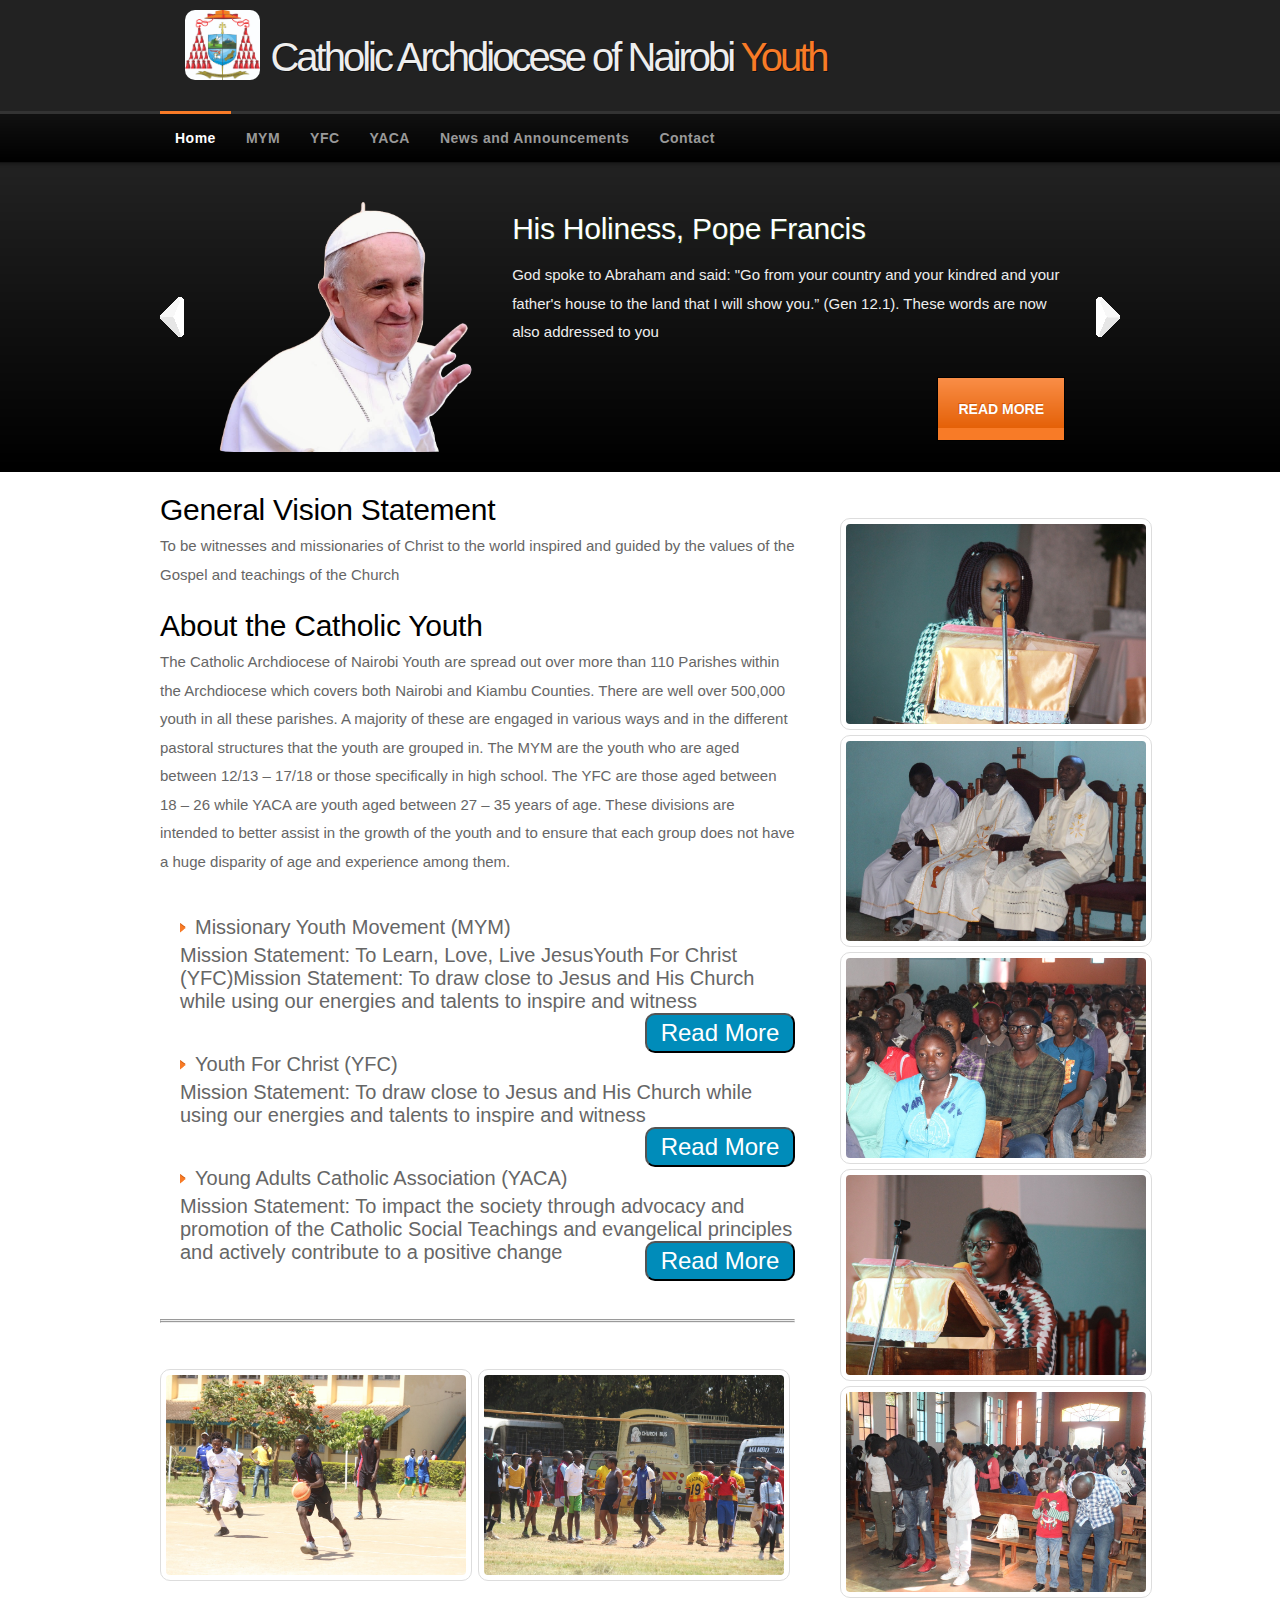
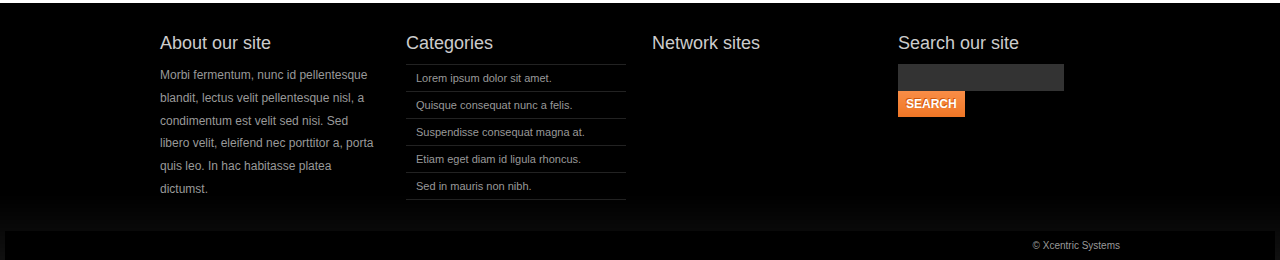
==== index.html @ f7fef1c1 "Adding read more to mym.." ====
<!DOCTYPE html PUBLIC "-//W3C//DTD XHTML 1.0 Strict//EN" "http://www.w3.org/TR/xhtml1/DTD/xhtml1-strict.dtd">
<html xmlns="http://www.w3.org/1999/xhtml">
<head>
<meta http-equiv="Content-Type" content="text/html; charset=utf-8" />
<title>Catholic Archdiocese of Nairobi Youth</title>
<link rel="stylesheet" href="styles.css" type="text/css" />
			
            
<script type="text/javascript" src="js/jquery.js"></script>
<script type="text/javascript" src="js/slider.js"></script>
<script type="text/javascript" src="js/superfish.js"></script>

<script type="text/javascript" src="js/custom.js"></script>

<!--
widget, a free CSS web template by ZyPOP (www.zypopwebtemplates.com)

Download: http://www.zypopwebtemplates.com

License: Creative Commons Attribution
//-->
</head>

<body class="homepage">
<div id="container">
   <div id="header">
        <div class="logo"><img src="images/logo.jpg" /></div>
    	<h1><a href="/">Catholic Archdiocese of Nairobi <strong>Youth</strong></a></h1>
        <!--<h2>Your website slogan here</h2>-->
        <div class="clear"></div>
    </div>
    <!--<div id="nav">-->
    	<!--<ul class="sf-menu dropdown">-->
        	<!--<li class="selected"><a href="index.html">Home</a></li>-->
            <!--<li><a class="has_submenu" href="examples.html">Examples</a>-->
            	<!--<ul>-->
                	<!--<li><a href="page.html">Static Text Page</a></li>-->
                    <!--<li><a href="noslides.html">Static Frontpage</a></li>-->
                    <!--<li><a href="#">Another link</a></li>-->
                <!--</ul>-->
            <!--</li>-->
            <!--<li><a class="has_submenu" href="#">Products</a>-->
            	<!--<ul>-->
                	<!--<li><a href="#">Product One</a></li>-->
                    <!--<li><a href="#">Product Two</a></li>-->
                    <!--<li><a href="#">Product Three</a></li>-->
                <!--</ul>-->
            <!--</li>-->
            <!--<li><a href="#">Solutions</a></li>-->
            <!--<li><a href="#">Contact</a></li>-->
        <!--</ul>-->
    <!--</div>-->



    <div id="nav">
        <ul class="sf-menu dropdown">
            <li class="selected"><a href="index.html">Home</a></li>
            <li><a href="#">MYM</a>
            </li>
            <li><a href="#">YFC</a>
            </li>
            <li><a href="#">YACA</a></li>
            <li><a href="#">News and Announcements</a> </li>
            <li><a href="#">Contact</a></li>
        </ul>
    </div>

    <div id="slides-container" class="slides-container">
        <div id="slides">
            
            <div>
                <!--<div class="slide-image slide-image-right"><img src="images/cardinal.jpg" alt="Slide #3 image" /></div>-->
                <div class="slide-image slide-image-right"><img src="images/pope.png" alt="Pope Francis" height="250px" /></div>
                <div class="slide-text">
                    <h2>His Holiness, Pope Francis</h2>
                    <p>God spoke to Abraham and said: "Go from your country and your kindred and your father's house to the land that I will show you.” (Gen 12.1). These words are now also addressed to you
                    </p>
                    <p class="frontpage-button"><a href="#">Read More</a></p>


                </div>
            </div>


            <div>
                <!--<div class="slide-image slide-image-right"><img src="images/cardinal.jpg" alt="Slide #3 image" /></div>-->
                <div class="slide-image slide-image-right"><img src="images/cardinal.jpg" alt="Cardinal John Njue" /></div>
                <div class="slide-text">
                    <h2>His Eminence, John Cardinal Njue</h2>
                    <p>Dear young people of the Archdiocese of Nairobi
                        Be witnesses to the Lord in word and in spreading the knowledge of His Name to your brothers and sisters.
                    </p>
                    <p class="frontpage-button"><a href="#">Read More</a></p>


                </div>
            </div>

            <div>
                <!--<div class="slide-image slide-image-right"><img src="images/cardinal.jpg" alt="Slide #3 image" /></div>-->
                <div class="slide-image slide-image-right"><img src="images/hunja.jpeg" alt="Fr. Edwin Hunja" height="250px"/></div>
                <div class="slide-text">
                    <h2>Rev. Fr. Edwin Hunja</h2>
                    <p>The desire to follow Christ and His Church is at once compelling and overwhelming. It is compelling because it is an adventure and one who follows it to the end becomes a blessing among many.
                    </p>
                    <p class="frontpage-button"><a href="#">Read More</a></p>


                </div>
            </div>


            <div>
                <div class="slide-image"><img src="images/dominic.jpeg" alt="Dominic K. George" height="250px" width="200px" /></div>
                <div class="slide-text">
                    <h2>Dominic K. George</h2>
                    <p>I am so glad to spend most of my life at the service of the youth and to join hands with all of you to help in building the City of God’s People.</p>
                    <p class="frontpage-button"><a href="#domstmnt">Read More</a></p>


                </div>
            </div>


        </div>
        <div class="controls"><span class="jFlowNext"><span>Next</span></span><span class="jFlowPrev"><span>Prev</span></span></div>
        <div id="myController" class="hidden">
            <span class="jFlowControl">Slide 1</span>
            <span class="jFlowControl">Slide 1</span>
            <span class="jFlowControl">Slide 1</span>
            <span class="jFlowControl">Slide 1</span>
<!--             <span class="jFlowControl">Slide 1</span>
 -->        </div>
    </div>

    <div id="body">
        <div id="content">
            <h3 class="box">
                <h2>General Vision Statement</h2>
                <p>To be witnesses and missionaries of Christ to the world inspired and guided by the values of the Gospel and teachings of the Church</p>
                <h2>About the Catholic Youth</h2>

                <p>The Catholic Archdiocese of Nairobi Youth are spread out over more than 110 Parishes within the Archdiocese which covers both Nairobi and Kiambu Counties. There are well over 500,000 youth in all these parishes. A majority of these are engaged in various ways and in the different pastoral structures that the youth are grouped in. The MYM are the youth who are aged between 12/13 – 17/18 or those specifically in high school. The YFC are those aged between 18 – 26 while YACA are youth aged between 27 – 35 years of age. These divisions are intended to better assist in the growth of the youth and to ensure that each group does not have a huge disparity of age and experience among them.
                </p>


                <ul class="styledlist">
                    <div class="padded-li">
                        <li> Missionary Youth Movement (MYM)</li>
                            Mission Statement: To Learn, Love, Live JesusYouth For Christ (YFC)Mission Statement: To draw close to Jesus and His Church while using our energies and talents to inspire and witness
                            <button class="readmore"><a href="#">Read More</a></button>
                    </div>


                    <div class="padded-li">
                        <li> Youth For Christ (YFC)</li>
                             Mission Statement: To draw close to Jesus and His Church while using our energies and talents to inspire and witness
                             <button class="readmore"><a href="#">Read More</a></button>
                    </div>

                    <div class="padded-li">
                        <li> Young Adults Catholic Association (YACA)</li>
                             Mission Statement: To impact the society through advocacy and promotion of the Catholic Social Teachings and evangelical principles and actively contribute to a positive change
                             <button class="readmore"><a href="#">Read More</a></button>
                    </div>
                </ul>

                <!--<p>This site has been tested in:</p>-->


                <!--<ul class="styledlist">-->
                <!--<li>Firefox</li>-->
                <!--<li>Opera</li>-->
                <!--<li>Safari</li>-->
                <!--<li>IE</li>-->
                <!--<li>Chrome</li>-->
                <!--</ul>-->
                <hr />
                <hr />
                <br />
                <br />

                <div class="home-gallery" >
                    <img src="images/gallery/22.jpeg" >
                    <img src="images/gallery/28.jpeg" >
            

                </div>
                <!-- <h1><b>Leaders</b></h1>
                <div id="domstmnt">
                    <h2>Dominic K. George <br/>
                        Archdiocese of Nairobi Youth Cordinator
                    </h2>
                    <h3>Hello!</h3>
                    <p>I am so glad to spend most of my life at the service of the youth and to join hands with all of you to help in building the City of God’s People.</p>

                    <p>The words of our universal Shepherd, Pope Francis moves me deeply, “Even when the journey is uncertain and you fall, God, rich in mercy, will extend his hand to pick you up.” These are the words he used when he sent that beautiful letter to all the youth in the Church in preparation for the upcoming Synod.</p>

                    <p>The reason the words above move me and I believe, moves most of us is the fact that many times we feel that we have not lived up to the requirements of the faith, the values of the gospel and the teachings of the Church. Sometimes when we look at our country and the general economy and politics, we might feel overwhelmed and at times without knowing what the future holds but His Holiness reminds each of us about the Mercy of God that triumphs over every fear, doubt and sin. Let us go forward hearts ashamed of our sin but above all, confident in His Mercy.</p>

                    <p>Pope Francis also adds, “Abram received a compelling invitation, a challenge, to leave everything and go to a new land. What is this "new land” for us today, if not a more just and friendly society which you, young people, deeply desire and wish to build to the very ends of the earth?”</p>

                    <p>We young people need to step up our level of commitment and involvement in designing and reshaping the destiny and character of our nation. Let us be part of history, knowing by faith that Jesus is with us until the end of times!
                    I pray for all of you that we might find true happiness in serving God and each other and I invite you to courageously give your energies and talents to make the world a better place and to respond to God’s plan for our lives!</p>

                    <h3>In Christ.</h3>
                
                </div> -->

        </div>
    </div>

    <div class="sidebar">
        <!-- <ul>
            <li>
                <h4><span><strong>Pictorial</strong></span></h4>
                <ul class="blocklist">
                    <li><a href="index.html">Home</a></li>
                    <li><a href="#">Examples</a></li>
                    <li><a href="#">Products</a></li>
                    <li><a href="#">Solutions</a></li>
                    <li><a href="#">Contact</a></li>
                </ul>
            </li>

            <li>
                <h4><span>News and Announcements</span></h4>
                <ul>
                    <li>
                        <p style="margin: 0;">Aenean nec massa a tortor auctor sodales sed a dolor. Duis vitae lorem sem. Proin at velit vel arcu pretium luctus.</p>
                    </li>
                </ul>
            </li>

            <li>
                <h4 class="h4"><span>Youth <strong>Resources</strong></span></h4>
                <ul>
                    <li><a href="#">Lorem ipsum dolor sit amet.</a></li>
                    <li><a href="#">Quisque consequat nunc a felis.</a></li>
                    <li><a href="#">Suspendisse consequat magna at.</a></li>
                    <li><a href="#">Etiam eget diam id ligula rhoncus.</a></li>
                    <li><a href="#">Sed in mauris non nibh.</a></li>

                </ul>
            </li>

        </ul> -->

        <div class="home-gallery" >
            <img src="images/gallery/2.jpeg" >
            <img src="images/gallery/3.jpeg" >
            <img src="images/gallery/6.jpeg" >
            <img src="images/gallery/5.jpeg" >
            <img src="images/gallery/7.jpeg" >

        </div>




















    </div>
    <div class="clear"></div>
</div>
<div id="footer">
    <div class="footer-content">

        <div class="footer-box">
            <h4>About our site</h4>

            <p>
                Morbi fermentum, nunc id pellentesque blandit, lectus velit pellentesque nisl, a condimentum est velit sed nisi. Sed libero velit, eleifend nec porttitor a, porta quis leo. In hac habitasse platea dictumst.
            </p>
        </div>

        <div class="footer-box">
            <h4>Categories</h4>

            <ul>
                <li><a href="#">Lorem ipsum dolor sit amet.</a></li>
                <li><a href="#">Quisque consequat nunc a felis.</a></li>
                <li><a href="#">Suspendisse consequat magna at.</a></li>
                <li><a href="#">Etiam eget diam id ligula rhoncus.</a></li>
                <li><a href="#">Sed in mauris non nibh.</a></li>

            </ul>
        </div>

        <div class="footer-box">

            <h4>Network sites</h4>
            <!--<ul>-->
            <!--<li><a href="http://zypopwebtemplates.com">ZyPOP web templates</a></li>-->
            <!--<li><a href="http://www.justfreetemplates.com" title="free web templates">Free web templates</a></li>-->
            <!--<li><a href="http://www.awesomestyles.com/smf-themes" title="SMF themes">SMF themes</a></li>-->
            <!--<li><a href="http://www.awesomestyles.com/mybb-themes" title="mybb themes">MyBB themes</a></li>-->
            <!--<li><a href="http://www.awesomestyles.com" title="free phpbb3 themes">phpBB3 styles</a></li>-->
            <!--</ul>-->
        </div>

        <div class="footer-box end-footer-box">
            <h4>Search our site</h4>

            <form action="#" method="get">
                <p>
                    <input type="text" id="searchquery" size="18" name="searchterm" />

                    <input type="submit" id="searchbutton" value="Search" class="formbutton" />
                </p>
            </form>
        </div>
        <div class="clear"></div>
    </div>
    <div id="footer-links">

        <!-- A link to http://www.zypopwebtemplates.com must remain. To remove link see http://www.zypopwebtemplates.com/licensing -->
        <p>&copy; Xcentric Systems</p>
    </div>
</div>
</div>

</body>
</html>
---- styles.css ----
body {
/*	background: #FFF url('images/body-single.png') repeat-x scroll top left;
*/	
/*	background-color: green;
*/	margin:0;
	padding:0;
	font-family: Verdana, Geneva, sans-serif;
	font-size: 20px;
	color: #666;
}

body.homepage {
	background: #FFF url('images/body.png') repeat-x scroll top left;
}

body.noheader {
	background: #FFF url('images/body-noheader.png') repeat-x scroll top left;
}

* {
	margin:0;
	padding:0;
}

/** element defaults **/
table {
	width: 100%;
	text-align: left;
}

th, td {
	padding: 10px 10px;
}

th {
	color: #fff;
	font-size: 12px;
	font-family: Arial, Helvetica, sans-serif;
	text-decoration: none;
	text-transform: uppercase;
	text-shadow:-1px -1px #CE5709;
	background: #F87B27 url('images/frontpage-link.png') repeat-x scroll top left;
}

td {
	border-bottom: 1px solid #ccc;
}

code, blockquote {
	display: block;
	border-left: 5px solid #222;
	padding: 10px;
	margin-bottom: 20px;
}
code {
	background-color: #222;
	color:#ccc;
	border: none;
}
blockquote {
	border-left: 5px solid #222;
}

blockquote p {
	font-style: italic;
	font-family: Georgia, "Times New Roman", Times, serif;
	margin: 0;
	color: #333;
	height: 1%;
}

p {
	line-height: 1.9em;
	margin-bottom: 20px;
	font-size: 15px;
}

a {
	color: #F97B27;
}

a:hover {
	color: #E5620A;
}

a:focus {
	outline: none;
}

fieldset {
	display: block;
	border: none;
	border-top: 1px solid #ccc;
}

fieldset legend {
	font-weight: bold;
	font-size: 13px;
	padding-right: 10px;
	color: #333;
}

fieldset form {
	padding-top: 15px;
}

fieldset p label {
	float: left;
	width: 150px;
}



/*my style for the logo */

.logo img{
	height: 70px;
	float: left;
	padding: 10px;
	border-radius: 20px;
}




form input, form select, form textarea {
	padding: 5px;
	color: #333333;
	border: 1px solid #ddd;
	border-right:1px solid #ccc;
	border-bottom:1px solid #ccc;
	background-color:#fff;
	font-family: Arial, Helvetica, sans-serif;
	font-size: 13px;
}

form input.formbutton {
	color: #ffffff;
	font-weight: bold;
	padding: 6px 8px;
	font-size: 12px;
	font-family: Arial, Helvetica, sans-serif;
	text-decoration: none;
	text-transform: uppercase;
	text-shadow:-1px -1px #CE5709;
	background: #F87B27 url('images/frontpage-link.png') repeat-x scroll top left;
	border: none;
	width: auto;
	overflow: visible;
}

fieldset form input.formbutton {
	margin-left: 150px;
}

form.searchform p {
	margin: 5px 0;
}


span.required {
	color: #ff0000;
}

h1 {
	color: #000;
	font-size: 35px;
	font-family: Arial, Helvetica, sans-serif;
	padding: 0;
	background: none;
	border-bottom: none;
	text-transform: none;
	line-height: 1.0em;
	padding: 0 0 5px;
}

#body h1 {
	color: #D5570A;
}

h1 strong {
	font-weight: normal;
}

h2 {
	color: #000;
	font-family: 'Lucida Grande','Lucida Sans Unicode',Geneva,Verdana,Sans-Serif;
	font-size: 30px;
	letter-spacing: -0.25px;
	font-weight: bold;
	padding: 0 0 5px;
	margin: 0;
}

#body h2 {
	font-weight: normal;
}

h3 {
	color: #555;
	font-size: 18px;
	font-weight: normal;
	margin-bottom: 10px;
	font-family: 'Lucida Grande','Lucida Sans Unicode',Geneva,Verdana,Sans-Serif;
}

h4 {
	padding-bottom: 10px;
	font-size: 15px;
	color: #EE7524;
}

h5 {
	padding-bottom: 10px;
	font-size: 13px;
	color: #999;
}

ul, ol {
	margin: 0 0 35px 35px;
}

li {
	padding-bottom: 5px;
}

li ol, li ul {
	font-size: 1.0em;
	margin-bottom: 0;
	padding-top: 5px;
}

ul.styledlist {
	list-style: none;
	margin-left: 20px;

}

ul.styledlist li {
	background: #fff url('images/list-item.gif') no-repeat scroll left center;
	padding-left: 15px;
	padding-bottom: 0;
	margin-bottom: 5px;
}


#container {
	width: 960px;
	margin: 0 auto;
	padding: 0px;
}

#header {
	padding: 0px 15px;
	margin: 0 auto;
	height: 111px;
}

#header h1 {
	padding: 0; 
}
#header h1 a {
	color: #eee;
	padding-top: 40px;
	font-size: 40px;
	font-weight: normal;
	font-family: Lucida,"Lucida Sans",Geneva,Arial,sans-serif;
	text-decoration: none;
	letter-spacing: -3px;
	float: left;
	text-shadow: 1px 1px #111;
}

#header h1 a strong {
	color: #F87B27;
}

#header h2 {
	color: #999;
	float: left;
	font-family: Arial,Helvetica,sans-serif;
	font-size: 13px;
	font-weight: bold;
	letter-spacing: 0;
	margin-left: 5px;
	margin-top: 50px;
	padding-bottom: 0;
	padding-left: 4px;
}

#nav {
	height: 50px;
	width: 960px;
	position: relative;
	z-index: 999;
}

#nav ul {
	list-style: none;
	padding: 0;
	margin: 0;
	height: 50px;
}

#nav ul ul {
	padding-top: 0;
}

#nav ul li {
	display: block;
	float: left;
}

#nav ul li a {
	display: block;
	color: #999;
	display: block;
	border-top: 3px solid #333;
	font-size: 14px;
	font-weight: bold;
	float: left;
	letter-spacing: 0.5px;
	font-family: Arial, Helvetica, sans-serif;
	padding: 17px 15px 17px;
	text-decoration: none;
}

#nav ul li a.has_submenu {
	background: transparent url('images/submenu-item.gif') no-repeat scroll right center;
	padding-right: 30px;
}

#nav ul li a.has_submenu:hover, #nav ul li.sfHover a.has_submenu {
	background-image: url('images/submenu-item-hover.gif');
}


#nav ul ul li a { 
	float: none; 
	width: 170px;
}

#nav ul li.selected li a { 
	text-decoration: none; 
}

#nav ul li.selected a, #nav ul li.selected a:hover, #nav ul li.selected li.selected a  {
	color: #fff;
	border-top: 3px solid #F87B27;
}

#nav ul ul li.selected a, #nav ul ul li.selected a:hover {
	text-decoration: underline;
}

#nav ul li a:hover, #nav ul li.sfHover a, #nav ul ul a {
	color: #fff;
	background-color: #F87B27;
	border-top: 3px solid #F87B27;
}

#nav ul li li a:hover, #nav ul li.sfHover li a:hover {
	border-top: 3px solid #fff;
	background-color: #FBA770;
}

/*** ESSENTIAL STYLES ***/
.sf-menu, .sf-menu * {
	margin:			0;
	padding:		0;
	list-style:		none;
}
.sf-menu {
	line-height:	1.0;
}
.sf-menu ul {
	position:		absolute;
	top:			-999em;
	width:			200px; /* left offset of submenus need to match (see below) */
	margin-top: 	10px;
	padding-top:	0;
}
.sf-menu ul li {
	width:			100%;
}
.sf-menu li:hover {
	visibility:		inherit; /* fixes IE7 'sticky bug' */
}
.sf-menu li {
	float:			left;
	position:		relative;
}
.sf-menu a {
	display:		block;
	position:		relative;
}
.sf-menu li:hover ul,
.sf-menu li.sfHover ul {
	left:			0;
	top:			49px; /* match top ul list item height */
	z-index:		99;
}
ul.sf-menu li:hover li ul,
ul.sf-menu li.sfHover li ul {
	top:			-999em;
}
ul.sf-menu li li:hover ul,
ul.sf-menu li li.sfHover ul {
	left:			200px; /* match ul width */
	top:			0;
}
ul.sf-menu li li:hover li ul,
ul.sf-menu li li.sfHover li ul {
	top:			-999em;
}
ul.sf-menu li li li:hover ul,
ul.sf-menu li li li.sfHover ul {
	left:			10em; /* match ul width */
	top:			0;
}


/* front page slider styles */
div#jFlowSlide {
	margin:0 auto;
}
div#slides-static {
	padding: 40px 55px 0;
	width: 850px;
}
div.slides-container {
	height: 271px;
	overflow: hidden; 
	width: 960px; 
	padding-top: 40px;
}
div.slides-container div#jFlowSlide {
	height: 315px;
}
div.slides-container div.jFlowSlideContainer img {
	margin:auto;
}
div.slides-container div.jFlowSlideContainer div {
}
div.slides-container div.jFlowSlideContainer div.slide-image {
	float:left;
	padding-top: 0px;
	padding-right: 20px;
}

div.slides-container div.jFlowSlideContainer div.slide-image img {
	border-radius: 10px;
}


span.jFlowPrev, span.jFlowNext {
	background-image:url('images/slide-prev.gif');
	background-repeat:no-repeat;
	display:block;
	height:41px;
	width:24px;
	float:left;
	margin:0;
	cursor:pointer;
}
span.jFlowPrev span, span.jFlowNext span { display:none; }
span.jFlowNext {
	background-image:url('images/slide-next.gif');
	float:right;
}
div.slides-container div.controls {
	position:relative;
	top:-220px;
	width:960px;
	margin:0 auto;
}
div.slides-container p {
	padding-top: 10px;
	color: #eee;
}
div.slides-container a {
	color: #eee;
}
div.slides-container h2, div#sub-header h2 {
	font-family: 'Lucida Grande','Lucida Sans Unicode',Geneva,Verdana,Sans-Serif;
	color: #fff;
	text-shadow: 1px 1px #21441D;
	font-weight: normal;
}
div.slide-text {
	padding-top: 10px;
}
p.frontpage-button a {
	padding: 17px 20px;
	color: #fff;
	font-size: 14px;
	font-weight: bold;
	font-family: Arial, Helvetica, sans-serif;
	text-decoration: none;
	text-transform: uppercase;
	text-shadow:-1px -1px #CE5709;
	background: #F87B27 url('images/frontpage-link.png') repeat-x scroll top left;
	border: 1px solid #000;
	float: right;
}
p.frontpage-button a:hover {
	background: #E5620A none;
	color: #fff;
}
.hidden { display:none;  }

div#sub-header {
	height: 101px;
}

div#sub-header h2 {
	padding-top: 27px;
}

#body {
	background: none;
	margin:0 auto;
	padding: 20px 0 0;
	width: 960px;
}

#content {
	float: left;
	width: 635px;
}

.box { 
	margin: 0;
	padding: 0 5px;
	background-color: #fff;
}

.sidebar {
	width: 280px;
	padding: 25px 0 0;
	float: right;
}


.sidebar ul {
	margin: 0;
	padding: 0;
	list-style: none;
}

.sidebar ul li {
	margin-bottom: 20px;
	line-height: 1.9em;
}

.sidebar li ul {
	padding: 10px;
}

.sidebar li ul li {
	display: block;
	border-top: none;
	padding: 6px 2px;
	margin: 0;
	line-height: 1.5em;
	font-size: 13px;
	border: none;
}

.sidebar li ul li a {
	font-weight: normal;
	color: #666;
}

.sidebar li ul li a:hover {
	color: #F87B27;
}

.sidebar li ul.blocklist {
	padding: 0;
}

.sidebar li ul.blocklist li {
	padding: 0;
	display: inline;
}

.sidebar li ul.blocklist li a {
	display: block;
	border-bottom:1px solid #e0e0e0;
	padding: 8px 10px;
	text-decoration: none;
	font-weight: bold;
	text-transform: uppercase;
	font-family: Lucida,"Lucida Sans",Geneva,Arial,sans-serif;
	font-size: 12px;
}

.sidebar li ul.blocklist li a:hover {
	color: #F87B27;
}



.sidebar h4  {
	color: #333;
	font-family: Lucida, "Lucida Sans", Geneva, Arial, sans-serif;
	font-size: 16px;
	text-transform:uppercase;
	margin: 0;
	line-height: 1.9em;
	padding: 0px 0px 15px 5px;
	font-weight: bold;
	background: transparent url('images/h4.png') no-repeat scroll left bottom;
}

.sidebar h4 strong {
	color: #F87B27;
}

.clear {
	clear: both;
}

#footer {
	margin:0 auto;
	background: #000 url('images/footer.jpg') repeat-x scroll bottom left;
	padding: 30px 5px 0;
}

.footer-content {
	width: 960px;
	margin: 0 auto;
	display: block;
	padding-bottom: 30px;
}

#footer a {
	color: #999;
	text-decoration: underline;
}

#footer h4 {
	color: #ccc;
	font-size: 18px;
	font-weight: normal;
	font-family: 'Lucida Grande', 'Lucida Sans Unicode', Geneva, Verdana, Sans-Serif;
}

#footer p {
	text-align: left;
	color: #999;
	font-size: 12px;
	font-family: Arial, Helvetica, sans-serif;
	margin: 0;
	padding: 0;
}

#footer form {
	margin: 0;
	padding: 0;
}

#footer form input#searchbutton {
	margin: 0;
	border-bottom: none;
	overflow:visible;
	width:auto;
}

#footer form input#searchquery {
	background-color: #333;
	color: #fff;
	font-family: Arial, Helvetica, sans-serif;
	border: none;
	padding: 6px 3px;
}

#footer ul {
	margin: 0;
	padding: 0;
	list-style: none;
	border-top: 1px solid #222;
}

#footer ul li {
	padding: 0;
}

#footer ul li a  {
	display: inline-block; /* for IE 6, 7 */
}

#footer ul li a {
	text-decoration: none;
	display: block;
	font-size: 11px;
	padding: 7px 10px;
	border-bottom: 1px solid #222;
}

#footer ul li a:hover {
	background-color: #111;
}

.footer-box {
	width: 220px;
	margin-right: 26px;
	float: left;
}

.end-footer-box {
	margin-right: 0;
}

#footer-links {
	background-color: #000;
	color: #ccc;
	padding: 5px;
}
div#footer-links p {
	text-align: right;
	padding: 0;
	margin: 0 auto;
	font-size: 10px;
	width: 960px;
	display: block;
}
#footer-links a {
	color: #eee;
	font-weight: bold;
	text-decoration: underline;
}

/* my custom styles */

.home-gallery img{
	width: 300px;
	border: 1px solid #ddd;
	border-radius: 10px;
	padding: 5px;
}

.readmore{
	background: #008CBA;
	width: 150px;
	height: 40px;
	border-radius: 10px;
	color: white;
	font-size: 120%;
	float: right;
	webkit-transition-duration: 0.4s;
	transition-duration: 0.4s;
	cursor: pointer;
}
.readmore:hover{
	background-color: #4CAF50; /* Green */
    color: white;
}

.readmore a{
	text-decoration: none;
	color: inherit;
}

.padded-li{
	padding: 20px 0;
}
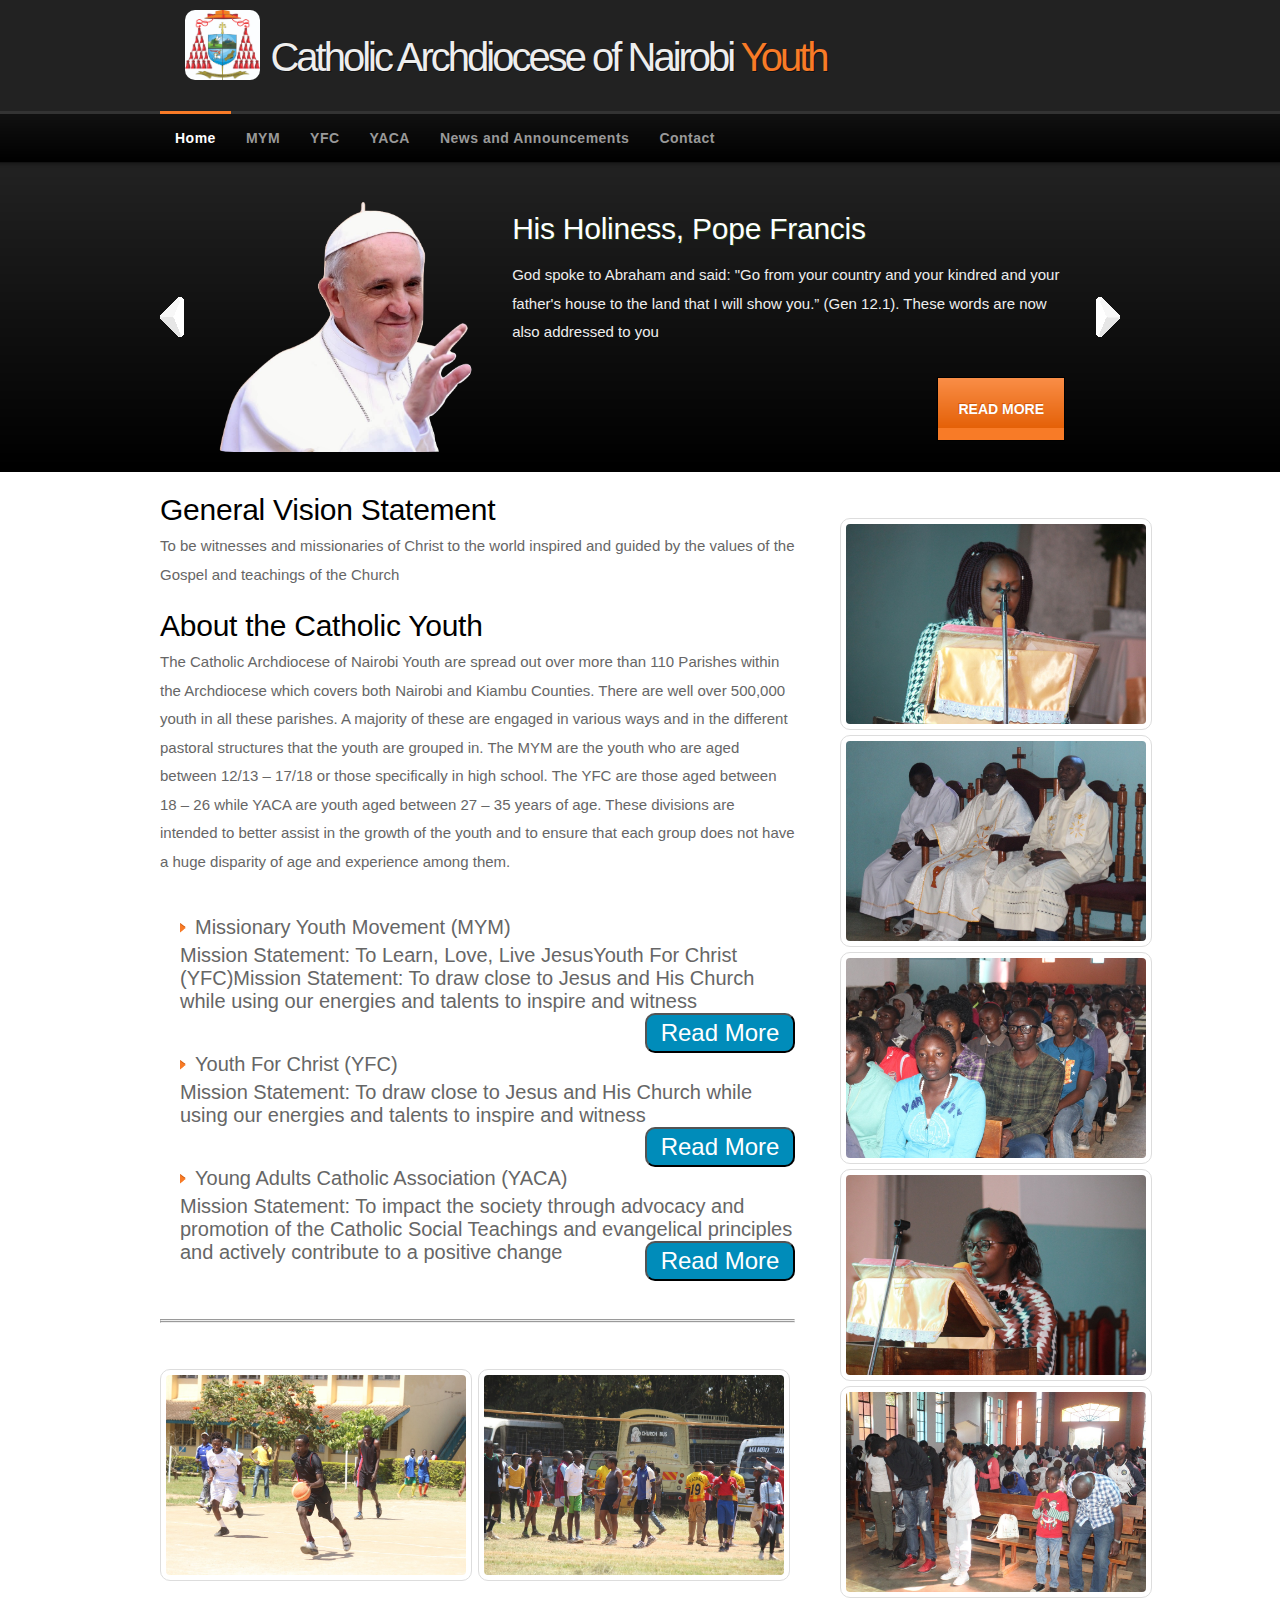
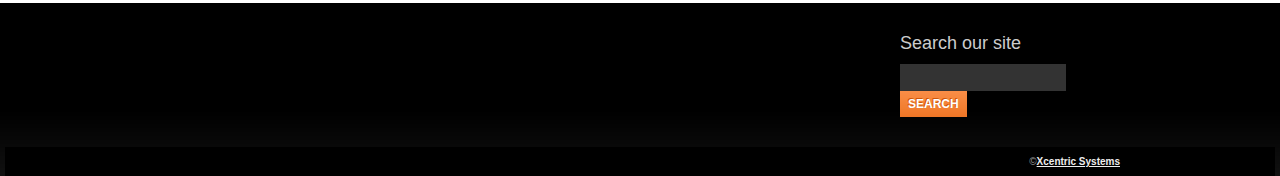
==== commit 91b5e0c4: "Added statements; edited footer" ====
--- a/index.html
+++ b/index.html
@@ -76,7 +76,7 @@
                     <h2>His Holiness, Pope Francis</h2>
                     <p>God spoke to Abraham and said: "Go from your country and your kindred and your father's house to the land that I will show you.” (Gen 12.1). These words are now also addressed to you
                     </p>
-                    <p class="frontpage-button"><a href="#">Read More</a></p>
+                    <p class="frontpage-button"><a href="stmnts/pope.html">Read More</a></p>
 
 
                 </div>
@@ -91,7 +91,7 @@
                     <p>Dear young people of the Archdiocese of Nairobi
                         Be witnesses to the Lord in word and in spreading the knowledge of His Name to your brothers and sisters.
                     </p>
-                    <p class="frontpage-button"><a href="#">Read More</a></p>
+                    <p class="frontpage-button"><a href="stmnts/cardinal.html">Read More</a></p>
 
 
                 </div>
@@ -104,7 +104,7 @@
                     <h2>Rev. Fr. Edwin Hunja</h2>
                     <p>The desire to follow Christ and His Church is at once compelling and overwhelming. It is compelling because it is an adventure and one who follows it to the end becomes a blessing among many.
                     </p>
-                    <p class="frontpage-button"><a href="#">Read More</a></p>
+                    <p class="frontpage-button"><a href="stmnts/hunja.html">Read More</a></p>
 
 
                 </div>
@@ -116,7 +116,7 @@
                 <div class="slide-text">
                     <h2>Dominic K. George</h2>
                     <p>I am so glad to spend most of my life at the service of the youth and to join hands with all of you to help in building the City of God’s People.</p>
-                    <p class="frontpage-button"><a href="#domstmnt">Read More</a></p>
+                    <p class="frontpage-button"><a href="stmnts/dom.html">Read More</a></p>
 
 
                 </div>
@@ -256,65 +256,16 @@
 
         </div>
 
-
-
-
-
-
-
-
-
-
-
-
-
-
-
-
-
-
-
-
     </div>
     <div class="clear"></div>
 </div>
+
+
+
 <div id="footer">
-    <div class="footer-content">
-
-        <div class="footer-box">
-            <h4>About our site</h4>
-
-            <p>
-                Morbi fermentum, nunc id pellentesque blandit, lectus velit pellentesque nisl, a condimentum est velit sed nisi. Sed libero velit, eleifend nec porttitor a, porta quis leo. In hac habitasse platea dictumst.
-            </p>
-        </div>
-
-        <div class="footer-box">
-            <h4>Categories</h4>
-
-            <ul>
-                <li><a href="#">Lorem ipsum dolor sit amet.</a></li>
-                <li><a href="#">Quisque consequat nunc a felis.</a></li>
-                <li><a href="#">Suspendisse consequat magna at.</a></li>
-                <li><a href="#">Etiam eget diam id ligula rhoncus.</a></li>
-                <li><a href="#">Sed in mauris non nibh.</a></li>
-
-            </ul>
-        </div>
-
-        <div class="footer-box">
-
-            <h4>Network sites</h4>
-            <!--<ul>-->
-            <!--<li><a href="http://zypopwebtemplates.com">ZyPOP web templates</a></li>-->
-            <!--<li><a href="http://www.justfreetemplates.com" title="free web templates">Free web templates</a></li>-->
-            <!--<li><a href="http://www.awesomestyles.com/smf-themes" title="SMF themes">SMF themes</a></li>-->
-            <!--<li><a href="http://www.awesomestyles.com/mybb-themes" title="mybb themes">MyBB themes</a></li>-->
-            <!--<li><a href="http://www.awesomestyles.com" title="free phpbb3 themes">phpBB3 styles</a></li>-->
-            <!--</ul>-->
-        </div>
-
-        <div class="footer-box end-footer-box">
+      <div class="footer-content">
+
+        <div class="footer-box end-footer-box" style="float: right;">
             <h4>Search our site</h4>
 
             <form action="#" method="get">
@@ -324,16 +275,10 @@
                     <input type="submit" id="searchbutton" value="Search" class="formbutton" />
                 </p>
             </form>
-        </div>
-        <div class="clear"></div>
+        </div>     
+        <div class="clear"></div> 
     </div>
     <div id="footer-links">
-
-        <!-- A link to http://www.zypopwebtemplates.com must remain. To remove link see http://www.zypopwebtemplates.com/licensing -->
-        <p>&copy; Xcentric Systems</p>
-    </div>
+            <p>&copy;<a href="http://www.twitter.com/awino_g" target="_blank">Xcentric Systems</a></p>
+    </div>  
 </div>
-</div>
-
-</body>
-</html>
--- a/styles.css
+++ b/styles.css
@@ -766,3 +766,15 @@
 .padded-li{
 	padding: 20px 0;
 }
+
+.stmnt{
+	margin-top: 5px;
+}
+
+.stmnt img{
+	float: left;
+	width: 400px;
+	margin-right: 20px;
+	background: gray;
+	border-radius: 5px; 
+}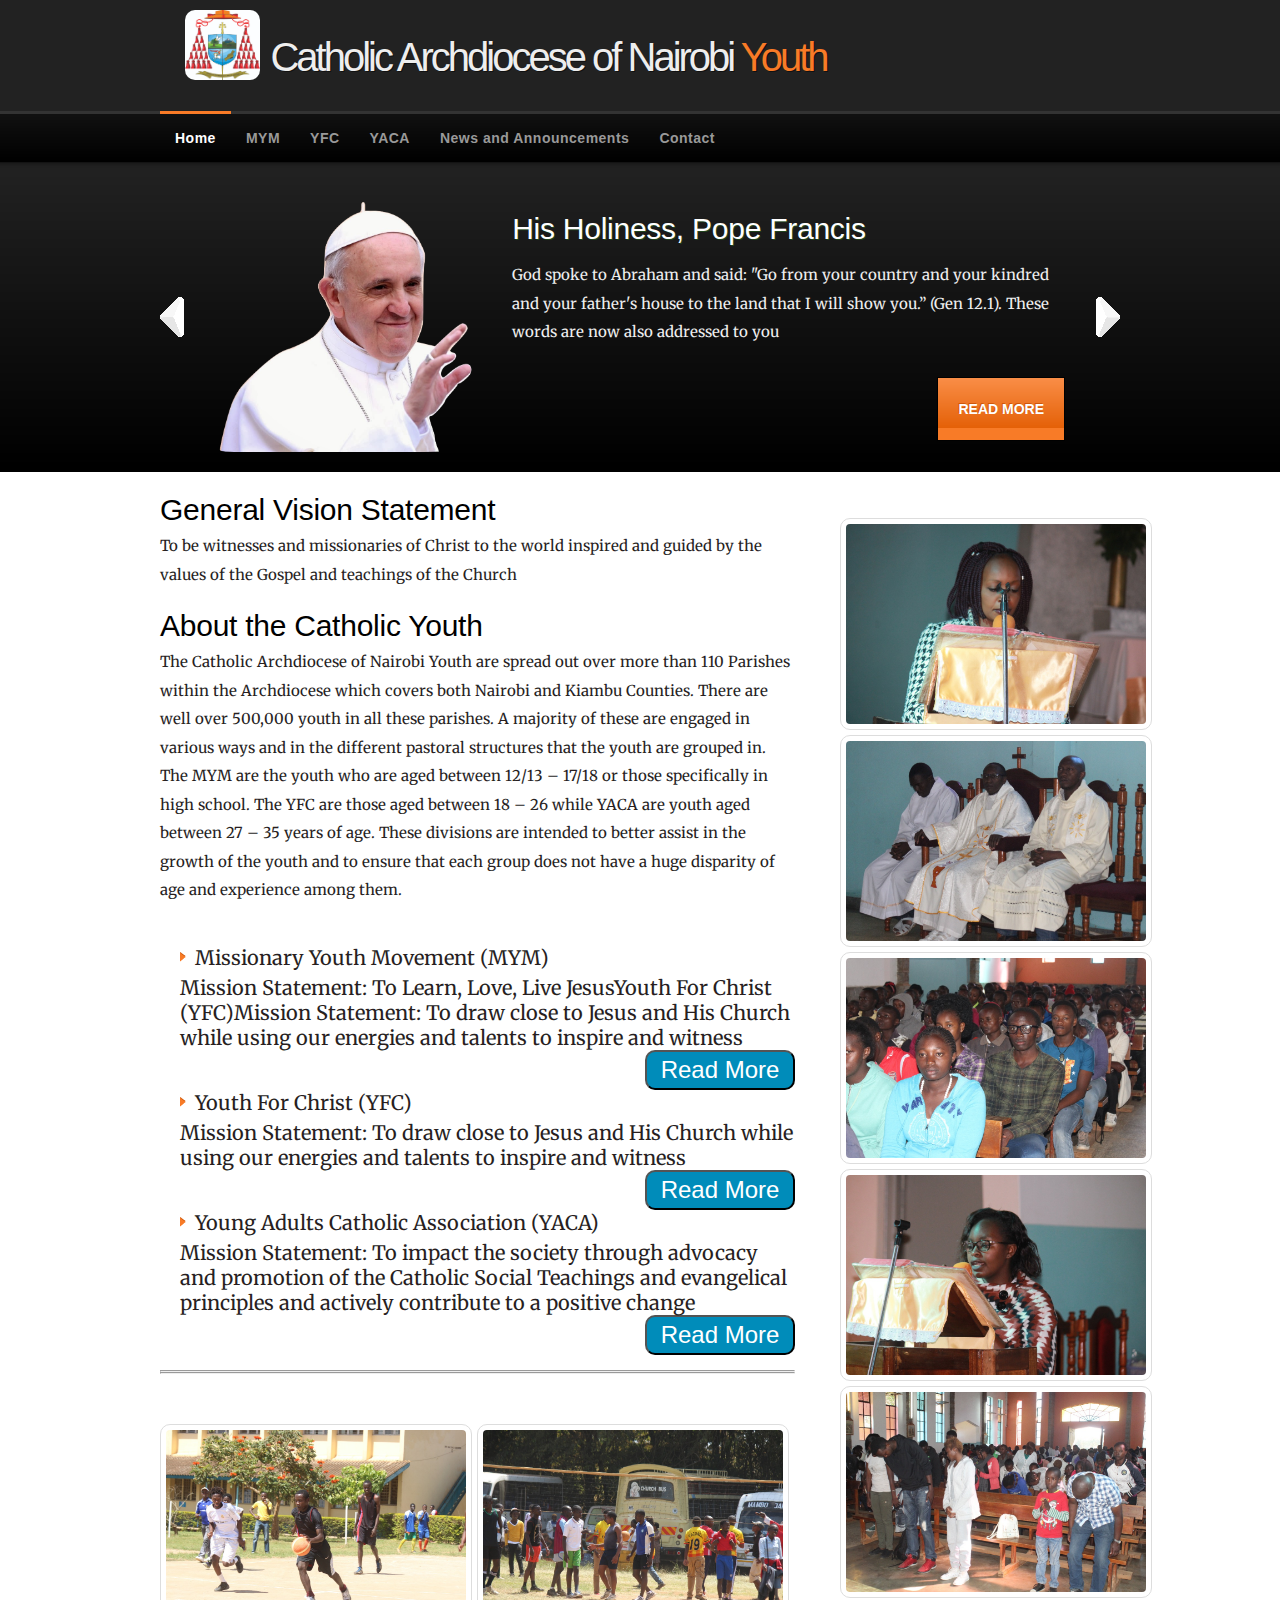
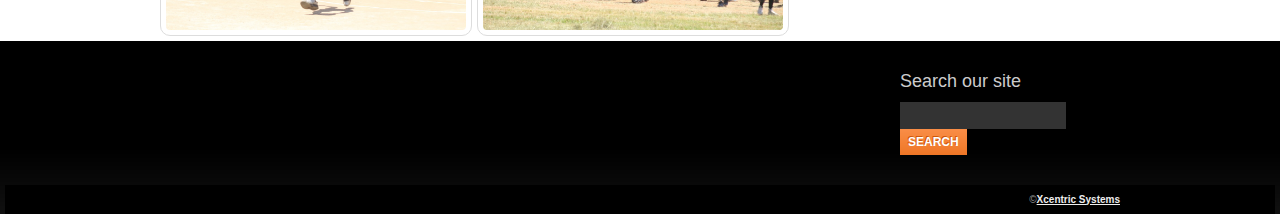
==== commit 0535a325: "Worked on mym; changed font to merriweather" ====
--- a/index.html
+++ b/index.html
@@ -4,7 +4,9 @@
 <meta http-equiv="Content-Type" content="text/html; charset=utf-8" />
 <title>Catholic Archdiocese of Nairobi Youth</title>
 <link rel="stylesheet" href="styles.css" type="text/css" />
-			
+    
+<!-- font-->
+<link href='https://fonts.googleapis.com/css?family=Merriweather' rel='stylesheet'>			
             
 <script type="text/javascript" src="js/jquery.js"></script>
 <script type="text/javascript" src="js/slider.js"></script>
@@ -12,13 +14,6 @@
 
 <script type="text/javascript" src="js/custom.js"></script>
 
-<!--
-widget, a free CSS web template by ZyPOP (www.zypopwebtemplates.com)
-
-Download: http://www.zypopwebtemplates.com
-
-License: Creative Commons Attribution
-//-->
 </head>
 
 <body class="homepage">
@@ -26,37 +21,14 @@
    <div id="header">
         <div class="logo"><img src="images/logo.jpg" /></div>
     	<h1><a href="/">Catholic Archdiocese of Nairobi <strong>Youth</strong></a></h1>
-        <!--<h2>Your website slogan here</h2>-->
         <div class="clear"></div>
     </div>
-    <!--<div id="nav">-->
-    	<!--<ul class="sf-menu dropdown">-->
-        	<!--<li class="selected"><a href="index.html">Home</a></li>-->
-            <!--<li><a class="has_submenu" href="examples.html">Examples</a>-->
-            	<!--<ul>-->
-                	<!--<li><a href="page.html">Static Text Page</a></li>-->
-                    <!--<li><a href="noslides.html">Static Frontpage</a></li>-->
-                    <!--<li><a href="#">Another link</a></li>-->
-                <!--</ul>-->
-            <!--</li>-->
-            <!--<li><a class="has_submenu" href="#">Products</a>-->
-            	<!--<ul>-->
-                	<!--<li><a href="#">Product One</a></li>-->
-                    <!--<li><a href="#">Product Two</a></li>-->
-                    <!--<li><a href="#">Product Three</a></li>-->
-                <!--</ul>-->
-            <!--</li>-->
-            <!--<li><a href="#">Solutions</a></li>-->
-            <!--<li><a href="#">Contact</a></li>-->
-        <!--</ul>-->
-    <!--</div>-->
-
 
 
     <div id="nav">
         <ul class="sf-menu dropdown">
             <li class="selected"><a href="index.html">Home</a></li>
-            <li><a href="#">MYM</a>
+            <li><a href="mym.html">MYM</a>
             </li>
             <li><a href="#">YFC</a>
             </li>
--- a/styles.css
+++ b/styles.css
@@ -1,12 +1,13 @@
 body {
-/*	background: #FFF url('images/body-single.png') repeat-x scroll top left;
-*/	
+	background: #FFF url('images/body-single.png') repeat-x scroll top left;
+	
 /*	background-color: green;
 */	margin:0;
 	padding:0;
-	font-family: Verdana, Geneva, sans-serif;
+	font-family: Merriweather, Verdana, Geneva, sans-serif;
 	font-size: 20px;
-	color: #666;
+/*	color: #666;*/
+    color: #281F1F;
 }
 
 body.homepage {
@@ -777,4 +778,48 @@
 	margin-right: 20px;
 	background: gray;
 	border-radius: 5px; 
+}
+
+.myList{
+    list-style-type: upper-roman;
+    list-style-position: inside;
+    font-size: 15px;
+}
+
+.ulList{
+    list-style-type: disc;
+    font-size: 15px;
+    
+    padding: 0px;
+    margin: 0px;
+}
+
+.ulList ol li{
+    padding-bottom: 0;
+    line-height: 1.5em;
+    margin-bottom: 0;
+   
+}
+
+.ssection{
+    margin-bottom: 20px;
+    line-height: 1.3em;
+    border: 2px solid #C25F5F;
+     padding: 5px 25px;
+    border-radius: 10px;
+    
+}
+
+.commitments{
+    background: #C5624B;
+    width: 900px;
+    padding: 20px;
+    margin-bottom: 20px;
+    color: #000000;
+    border-radius: 20px;
+    font-size: 15px;
+}
+
+.commitments h2{
+    margin: auto;
 }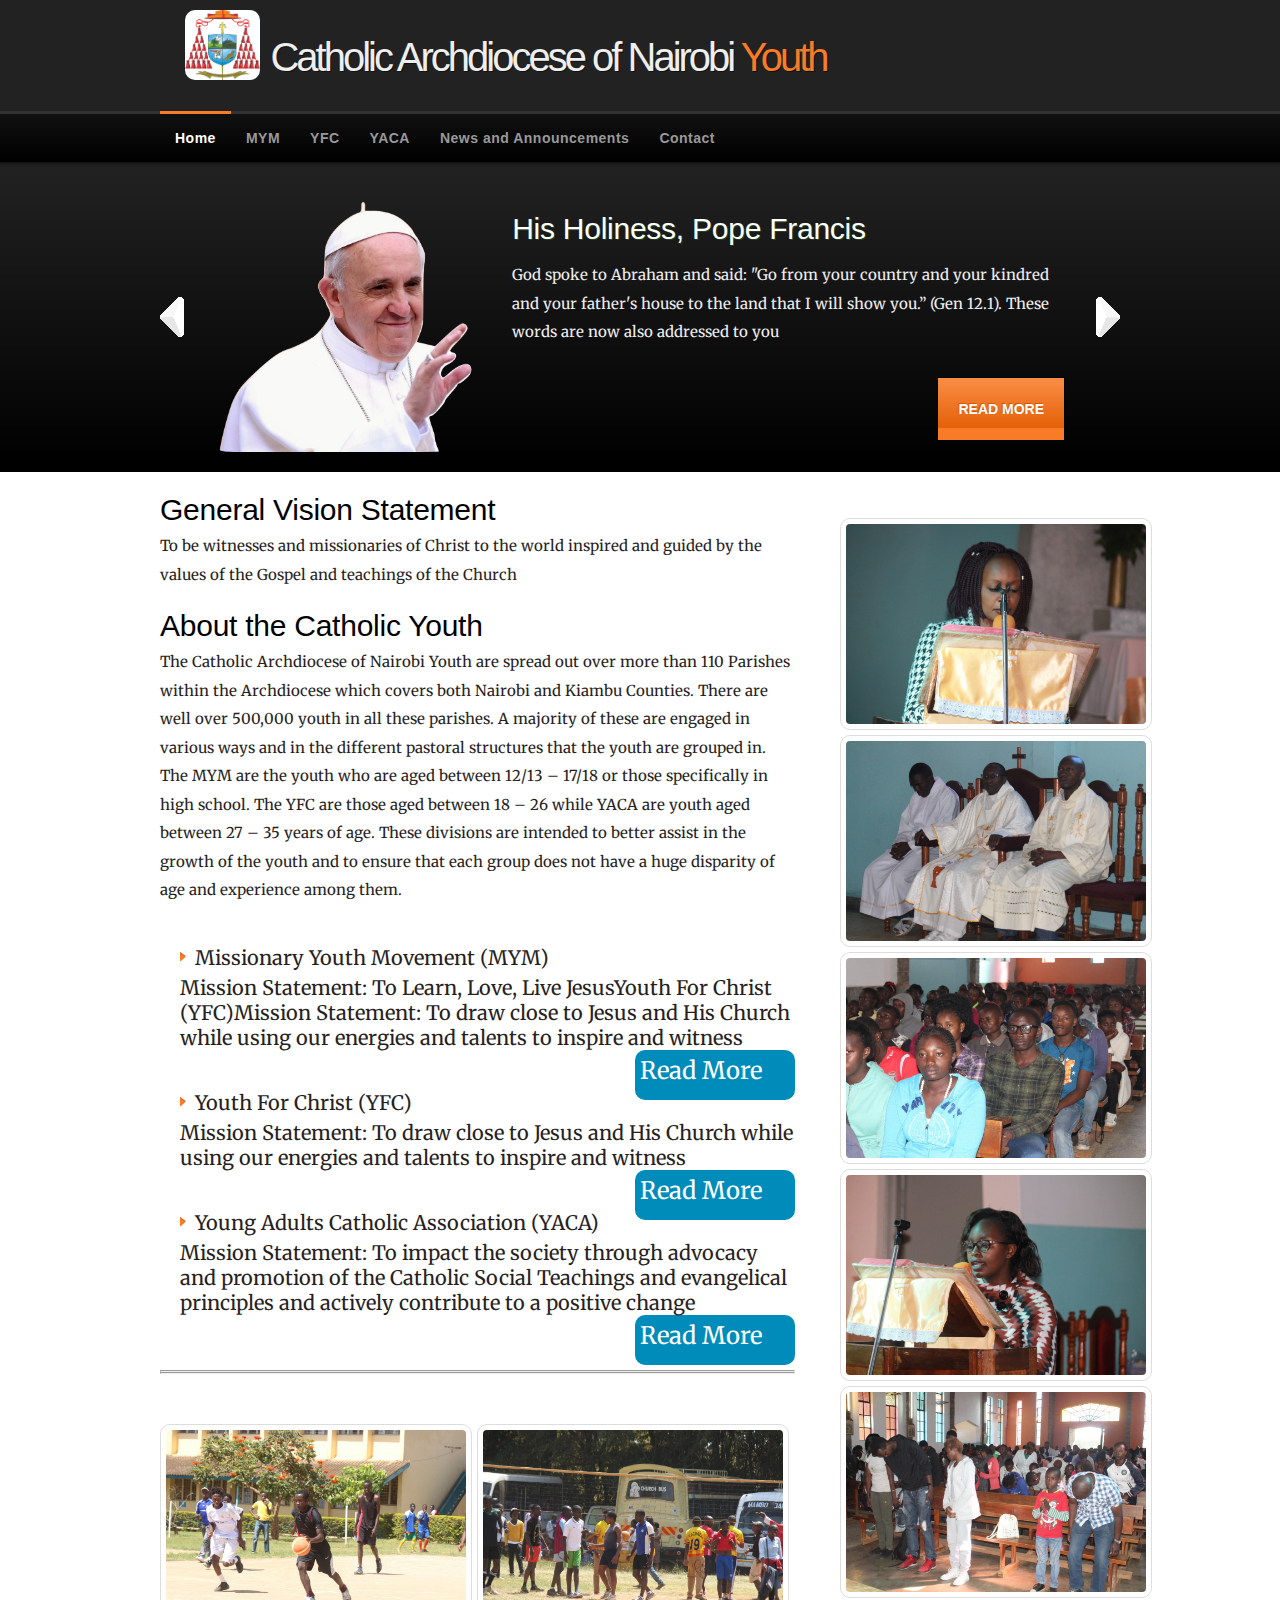
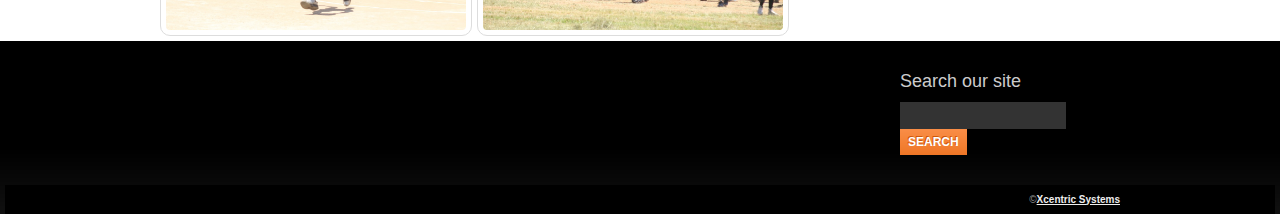
==== commit f2b4963b: "removed button, made it a div" ====
--- a/index.html
+++ b/index.html
@@ -121,26 +121,26 @@
                     <div class="padded-li">
                         <li> Missionary Youth Movement (MYM)</li>
                             Mission Statement: To Learn, Love, Live JesusYouth For Christ (YFC)Mission Statement: To draw close to Jesus and His Church while using our energies and talents to inspire and witness
-                            <button class="readmore"><a href="#">Read More</a></button>
+                            <div class="readmore"><a href="mym.html">Read More</a></div>
                     </div>
 
 
                     <div class="padded-li">
                         <li> Youth For Christ (YFC)</li>
                              Mission Statement: To draw close to Jesus and His Church while using our energies and talents to inspire and witness
-                             <button class="readmore"><a href="#">Read More</a></button>
+                             <div class="readmore"><a href="#">Read More</a></div>
                     </div>
 
                     <div class="padded-li">
                         <li> Young Adults Catholic Association (YACA)</li>
                              Mission Statement: To impact the society through advocacy and promotion of the Catholic Social Teachings and evangelical principles and actively contribute to a positive change
-                             <button class="readmore"><a href="#">Read More</a></button>
+                             <div class="readmore"><a href="#">Read More</a></div>
                     </div>
                 </ul>
 
                 <!--<p>This site has been tested in:</p>-->
 
-
+<!-- bash123@CIT -->
                 <!--<ul class="styledlist">-->
                 <!--<li>Firefox</li>-->
                 <!--<li>Opera</li>-->
--- a/styles.css
+++ b/styles.css
@@ -752,7 +752,8 @@
 	float: right;
 	webkit-transition-duration: 0.4s;
 	transition-duration: 0.4s;
-	cursor: pointer;
+/*	cursor: pointer;
+*/	padding: 5px;
 }
 .readmore:hover{
 	background-color: #4CAF50; /* Green */
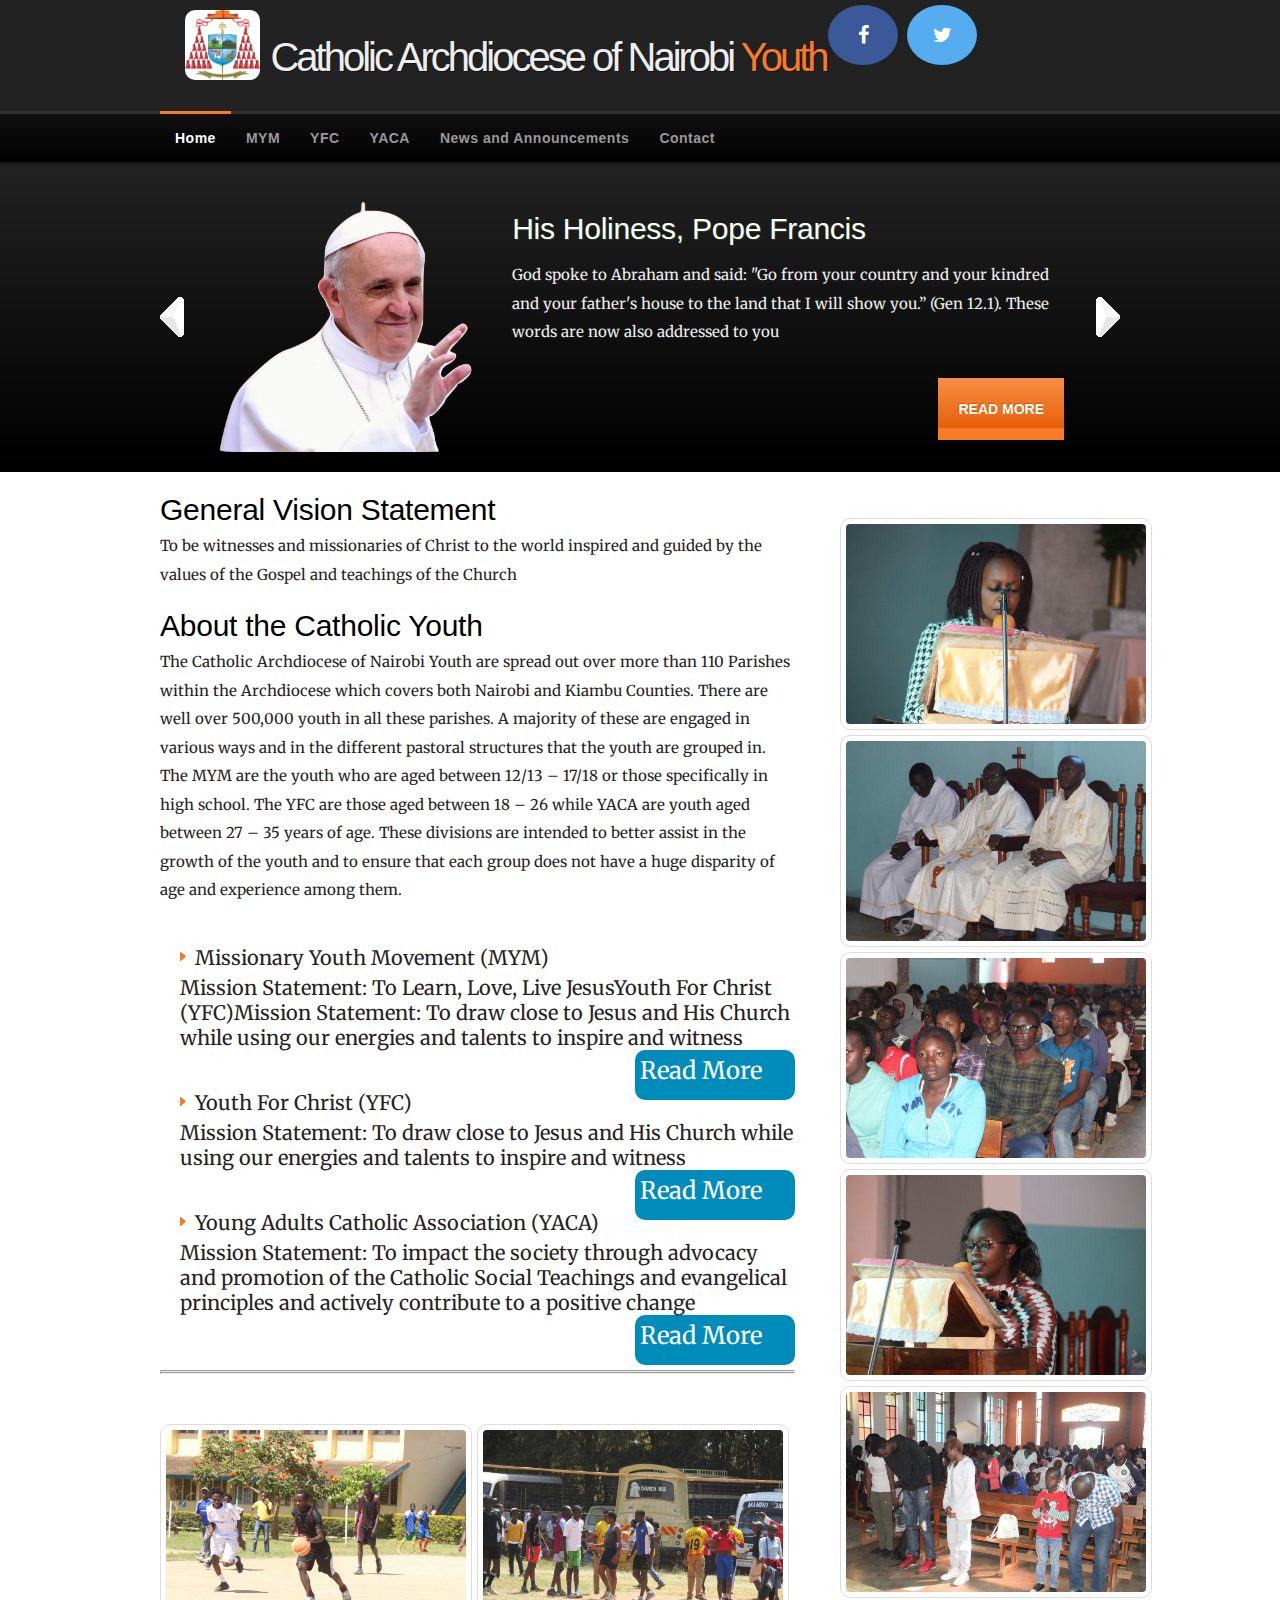
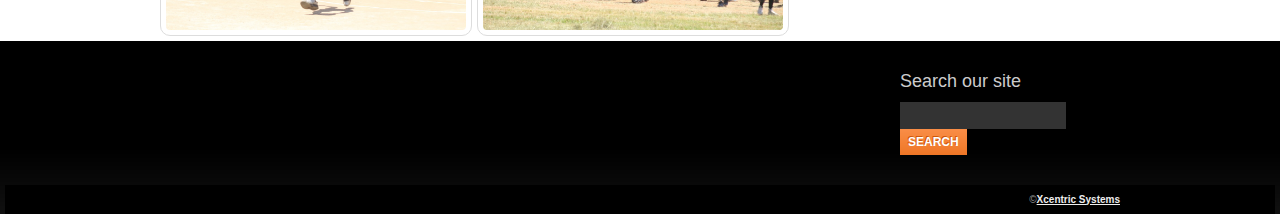
==== commit aa7ceb9c: "added sm buttons" ====
--- a/index.html
+++ b/index.html
@@ -6,8 +6,8 @@
 <link rel="stylesheet" href="styles.css" type="text/css" />
     
 <!-- font-->
-<link href='https://fonts.googleapis.com/css?family=Merriweather' rel='stylesheet'>			
-            
+<link rel="stylesheet" href="https://cdnjs.cloudflare.com/ajax/libs/font-awesome/4.7.0/css/font-awesome.min.css">
+    
 <script type="text/javascript" src="js/jquery.js"></script>
 <script type="text/javascript" src="js/slider.js"></script>
 <script type="text/javascript" src="js/superfish.js"></script>
@@ -21,7 +21,18 @@
    <div id="header">
         <div class="logo"><img src="images/logo.jpg" /></div>
     	<h1><a href="/">Catholic Archdiocese of Nairobi <strong>Youth</strong></a></h1>
-        <div class="clear"></div>
+        
+<!--       <div class="sm">-->
+        <a href="#" class="fa fa-facebook"></a>
+        <a href="#" class="fa fa-twitter"></a>
+<!--
+        <a href="#" class="fa fa-google"></a>
+        <a href="#" class="fa fa-linkedin"></a>
+        <a href="#" class="fa fa-youtube"></a>
+        <a href="#" class="fa fa-instagram"></a>
+-->
+<!--       </div>-->
+       <div class="clear"></div>
     </div>
 
 
@@ -30,7 +41,7 @@
             <li class="selected"><a href="index.html">Home</a></li>
             <li><a href="mym.html">MYM</a>
             </li>
-            <li><a href="#">YFC</a>
+            <li><a href="yfc.html">YFC</a>
             </li>
             <li><a href="#">YACA</a></li>
             <li><a href="#">News and Announcements</a> </li>
@@ -128,7 +139,7 @@
                     <div class="padded-li">
                         <li> Youth For Christ (YFC)</li>
                              Mission Statement: To draw close to Jesus and His Church while using our energies and talents to inspire and witness
-                             <div class="readmore"><a href="#">Read More</a></div>
+                             <div class="readmore"><a href="yfc.html">Read More</a></div>
                     </div>
 
                     <div class="padded-li">
--- a/styles.css
+++ b/styles.css
@@ -1,3 +1,6 @@
+
+@import url('https://fonts.googleapis.com/css?family=Anton|Bellefair|Kaushan+Script|Merriweather|Zilla+Slab|Lora|Montserrat|PT+Sans|Roboto|Roboto+Slab|Lobster|Lato');
+
 body {
 	background: #FFF url('images/body-single.png') repeat-x scroll top left;
 	
@@ -251,6 +254,13 @@
 	padding: 0px;
 }
 
+
+
+/*
+.noheader .container{
+    width: 100%;
+}
+*/
 #header {
 	padding: 0px 15px;
 	margin: 0 auto;
@@ -822,5 +832,266 @@
 }
 
 .commitments h2{
+    width: 40%;
+    background-color: white;
+    text-align: center;
     margin: auto;
-}+    border-radius: 50px;
+}
+
+.yfcabt{
+    
+    border: 2px solid red;
+    border-radius: 30px;
+/*    height: 400px;*/
+    padding: 10px;
+    margin-bottom: 20px;
+}
+
+.abth{
+    border-radius: 50px;
+    background-color: crimson;
+    font-size: 50px;
+    font-family: 'Kaushan Script';
+/*    font-style: italic;*/
+    margin: 10px 0;
+    text-align: center;
+    color: aliceblue;
+    width: auto;
+}
+.yfcabt h2{
+    font-family: 'Bellefair';
+    font-size: 40px;
+}
+
+.objmem{
+    background: crimson;
+    background-repeat: repeat-y;
+    padding: 20px;
+    width: 100%;
+    margin-bottom: 20px;
+    border-radius: 50px;
+    font-family: 'Zilla Slab';
+
+}
+
+.objmem ul li{
+    font-size: 18px;
+    padding: 10px;
+    list-style-type: none;
+    border-bottom: 2px solid crimson;
+    
+    
+  -webkit-transition: font-size 0.3s ease, background-color 0.3s ease;
+  -moz-transition: font-size 0.3s ease, background-color 0.3s ease;
+  -o-transition: font-size 0.3s ease, background-color 0.3s ease;
+  -ms-transition: font-size 0.3s ease, background-color 0.3s ease;
+  transition: font-size 0.3s ease, background-color 0.3s ease;
+}
+
+.objmem ul li:hover{
+    font-size: 20px;
+    background: #f6f6f6;
+}
+
+.obj{
+    padding: 10px;
+    background: white;
+    margin-right: 10px;
+    float: left;
+    width: 60%;
+    overflow: hidden;
+    border: 2px solid red;
+    border-radius: 50px;
+}
+.obj hr{
+/*    color: crimson;*/
+    border-top: 2px solid crimson;
+    border-radius: 10px;
+    display: none;
+}
+
+.mem{
+    padding: 10px;
+    overflow: hidden;
+    border: 2px solid red;
+    background: white;
+    border-radius: 50px;
+
+}
+
+.hdr{
+    text-align: center;
+    margin: 0 auto;
+    width: 40%;
+    border: 5px solid crimson;
+    background: crimson;
+    border-radius: 60px;
+    color: white;
+    padding: 10px 0; 
+    font-size: 30px;
+    margin-bottom: 10px;
+}
+.mem .hdr{
+    width: 70%;
+}
+
+.jcbox-container{
+    background: #C5624B;
+    width: 900px;
+    margin: 10px;
+    border-radius: 20px;
+    padding: 20px;
+    font-family: 'Lora';
+}
+
+.jcbox{
+    background: white;
+    padding: 20px;
+    border-radius: 20px;
+}
+
+.jcbox-header{
+    width: 75%;
+    margin: auto;
+    margin-bottom: 10px;
+    background: #C5624B;
+    border-radius: 100px;
+    color: white;
+    padding: 20px;
+    font-family: 'Lobster';
+    font-size: 30px;
+    text-align: center;
+}
+
+.jcbox-list{
+    font-size: 18px;
+}
+
+.jcbox-list ul{
+    list-style-type: none
+}
+
+.jcbox-list ul li{
+    background: #C5624B;
+    margin: 10px 0;
+    padding: 10px 20px;
+    border-radius: 20px;
+    color: white;
+    
+    -webkit-transition: font-size 0.3s ease, background-color 0.3s ease;
+  -moz-transition: font-size 0.3s ease, background-color 0.3s ease;
+  -o-transition: font-size 0.3s ease, background-color 0.3s ease;
+  -ms-transition: font-size 0.3s ease, background-color 0.3s ease;
+  transition: font-size 0.3s ease, background-color 0.3s ease;
+}
+
+.jcbox-list ul li:hover{
+    font-size: 22px;
+    background-color: crimson;
+}
+
+.ld-container{
+    background-color: #C5624B;
+    width: 900px;
+    margin: 20px 10px 10px 10px;
+    padding: 20px;
+    border-radius: 20px;
+}
+
+.ld{
+    background-color: white;
+    padding: 20px;
+    border-radius: 20px;
+}
+
+.ld h2{
+    width: 40%;
+    margin: auto;
+    background: #C5624B;
+    color: white;
+    text-align: center;
+    font-family: 'Zilla Slab';
+    font-size: 40px;
+    border-radius: 100px;
+    margin-bottom: 10px;
+}
+
+.ld ul{
+    list-style-type: none;
+}
+
+.ld ul li{
+/*    margin: 10px 0;*/
+    border-bottom: 2px solid #C5624B;
+    border-top: 2px solid #C5624B;
+    border-radius: 50px;
+    
+    font-size: 15px;
+    padding: 20px;
+}
+
+.ld ul li:first-child{
+    
+}
+
+
+
+
+
+
+
+.fa {
+  padding: 20px;
+  font-size: 30px;
+  width: 30px;
+  text-align: center;
+  text-decoration: none;
+  margin: 5px 2px;
+  border-radius: 50%;
+}
+
+.fa:hover {
+    opacity: 0.7;
+}
+
+.fa-facebook {
+  background: #3B5998;
+  color: white;
+}
+
+.fa-twitter {
+  background: #55ACEE;
+  color: white;
+}
+
+.fa-google {
+  background: #dd4b39;
+  color: white;
+}
+
+.fa-linkedin {
+  background: #007bb5;
+  color: white;
+}
+
+.fa-youtube {
+  background: #bb0000;
+  color: white;
+}
+
+.fa-instagram {
+  background: #125688;
+  color: white;
+}
+
+.fa-pinterest {
+  background: #cb2027;
+  color: white;
+}
+
+
+
+
+
+
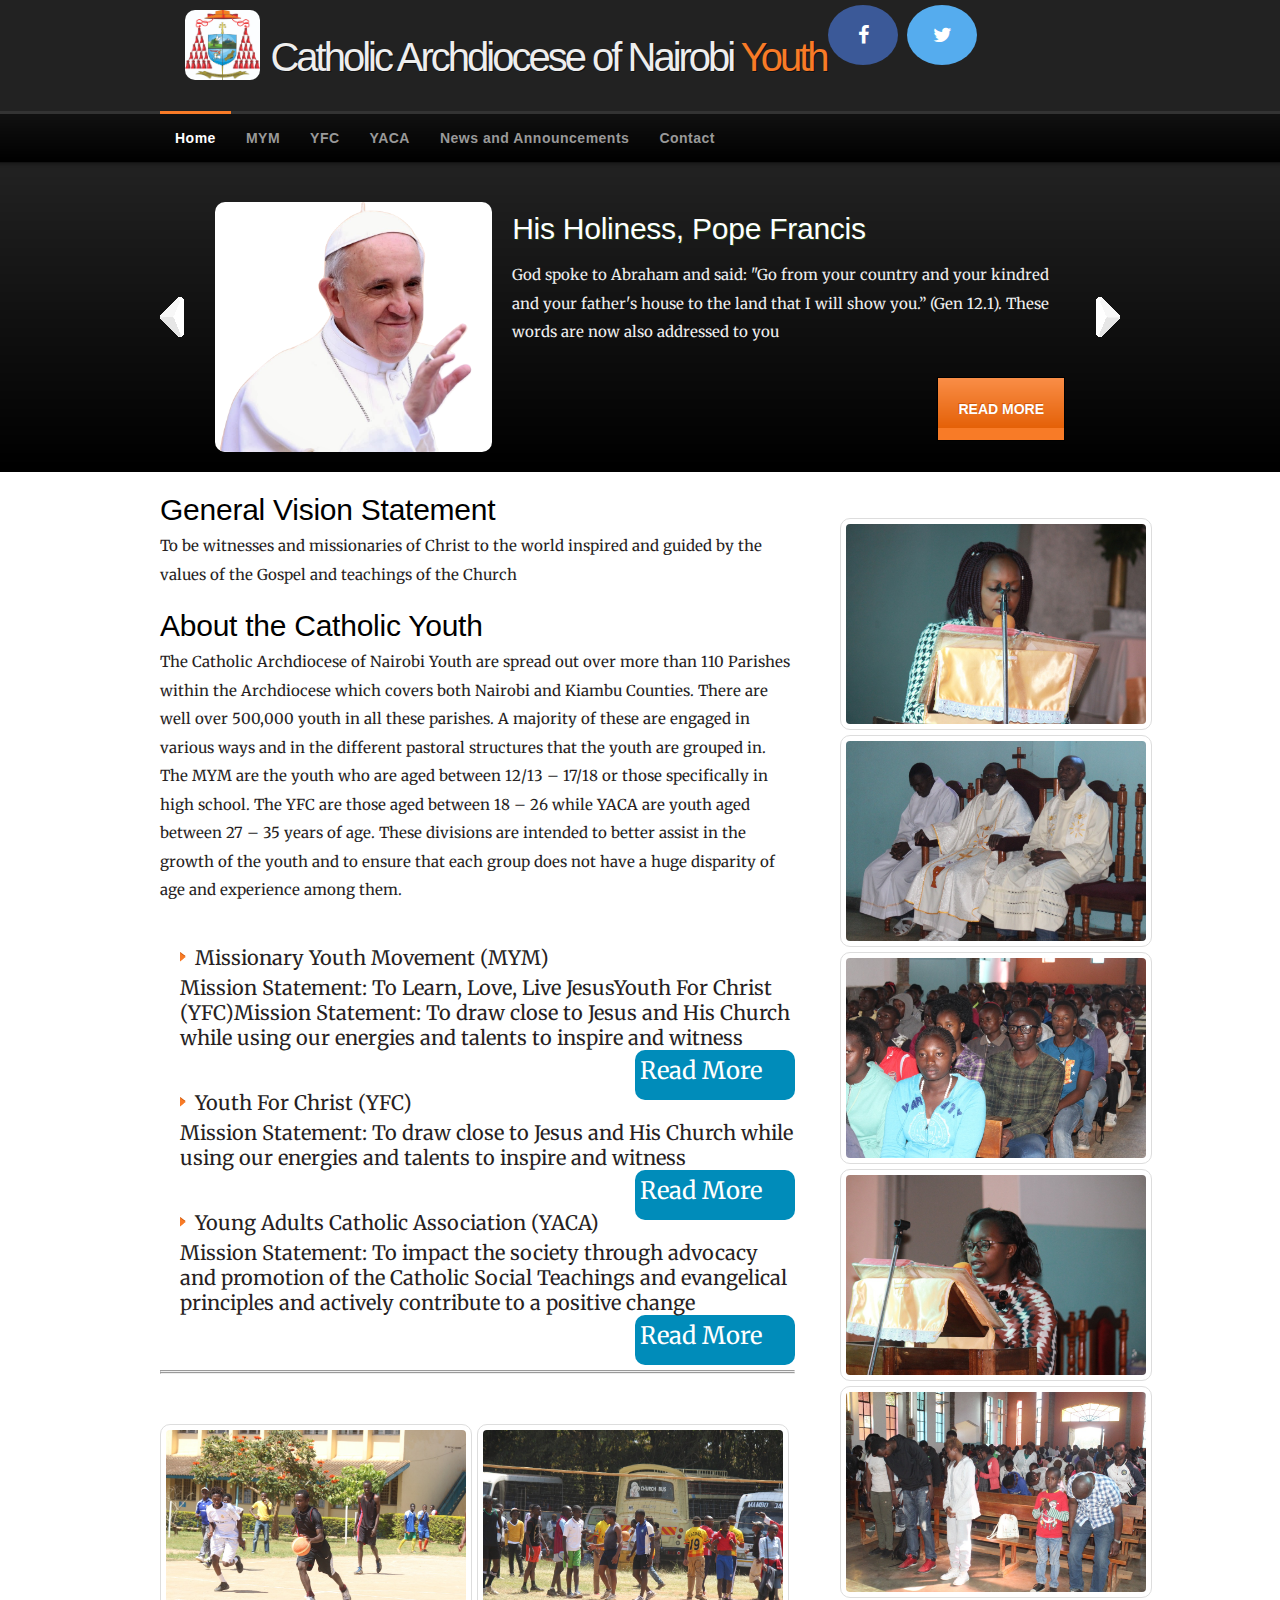
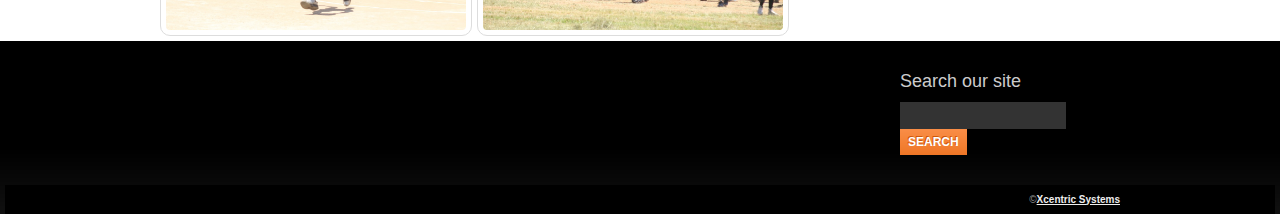
==== commit 3014dcc9: "pope bg white" ====
--- a/index.html
+++ b/index.html
@@ -54,7 +54,7 @@
             
             <div>
                 <!--<div class="slide-image slide-image-right"><img src="images/cardinal.jpg" alt="Slide #3 image" /></div>-->
-                <div class="slide-image slide-image-right"><img src="images/pope.png" alt="Pope Francis" height="250px" /></div>
+                <div class="slide-image slide-image-right"><img src="images/pope.png" alt="Pope Francis" height="250px" style="background-color: white"/></div>
                 <div class="slide-text">
                     <h2>His Holiness, Pope Francis</h2>
                     <p>God spoke to Abraham and said: "Go from your country and your kindred and your father's house to the land that I will show you.” (Gen 12.1). These words are now also addressed to you
